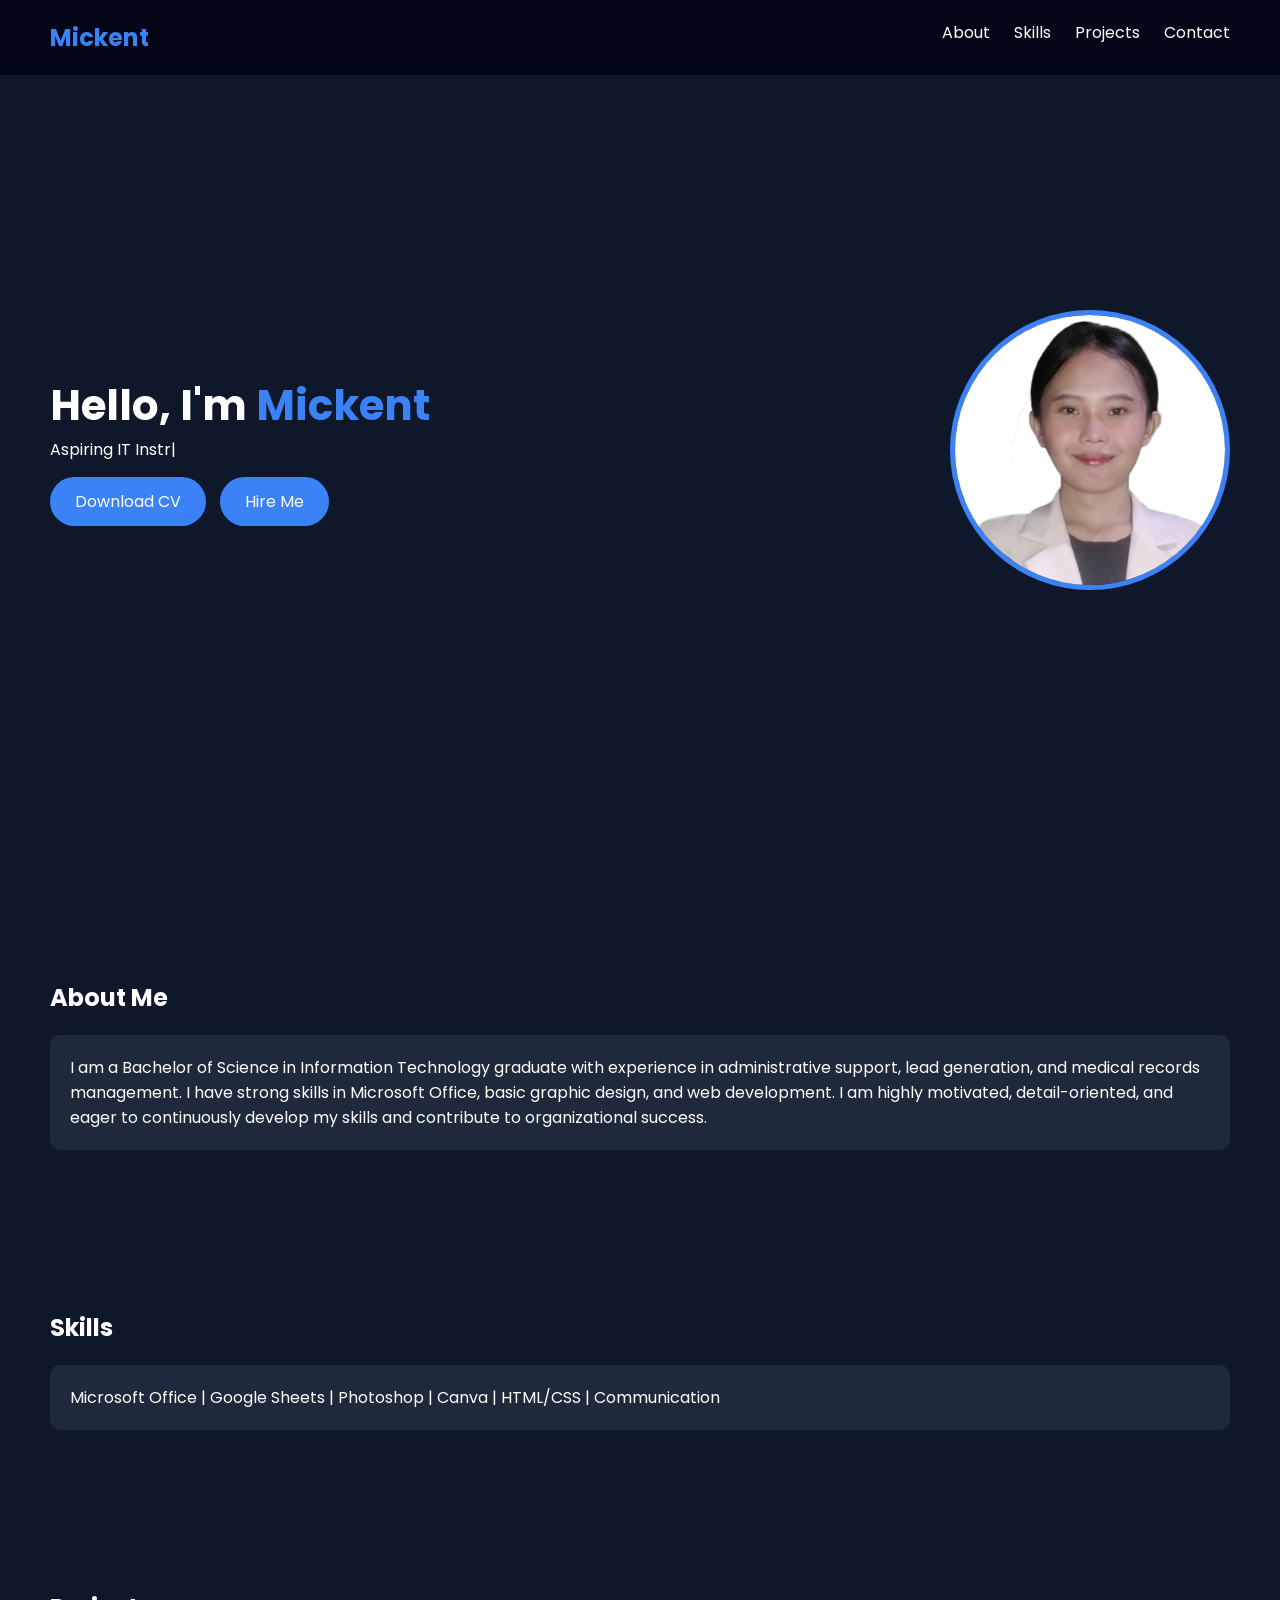
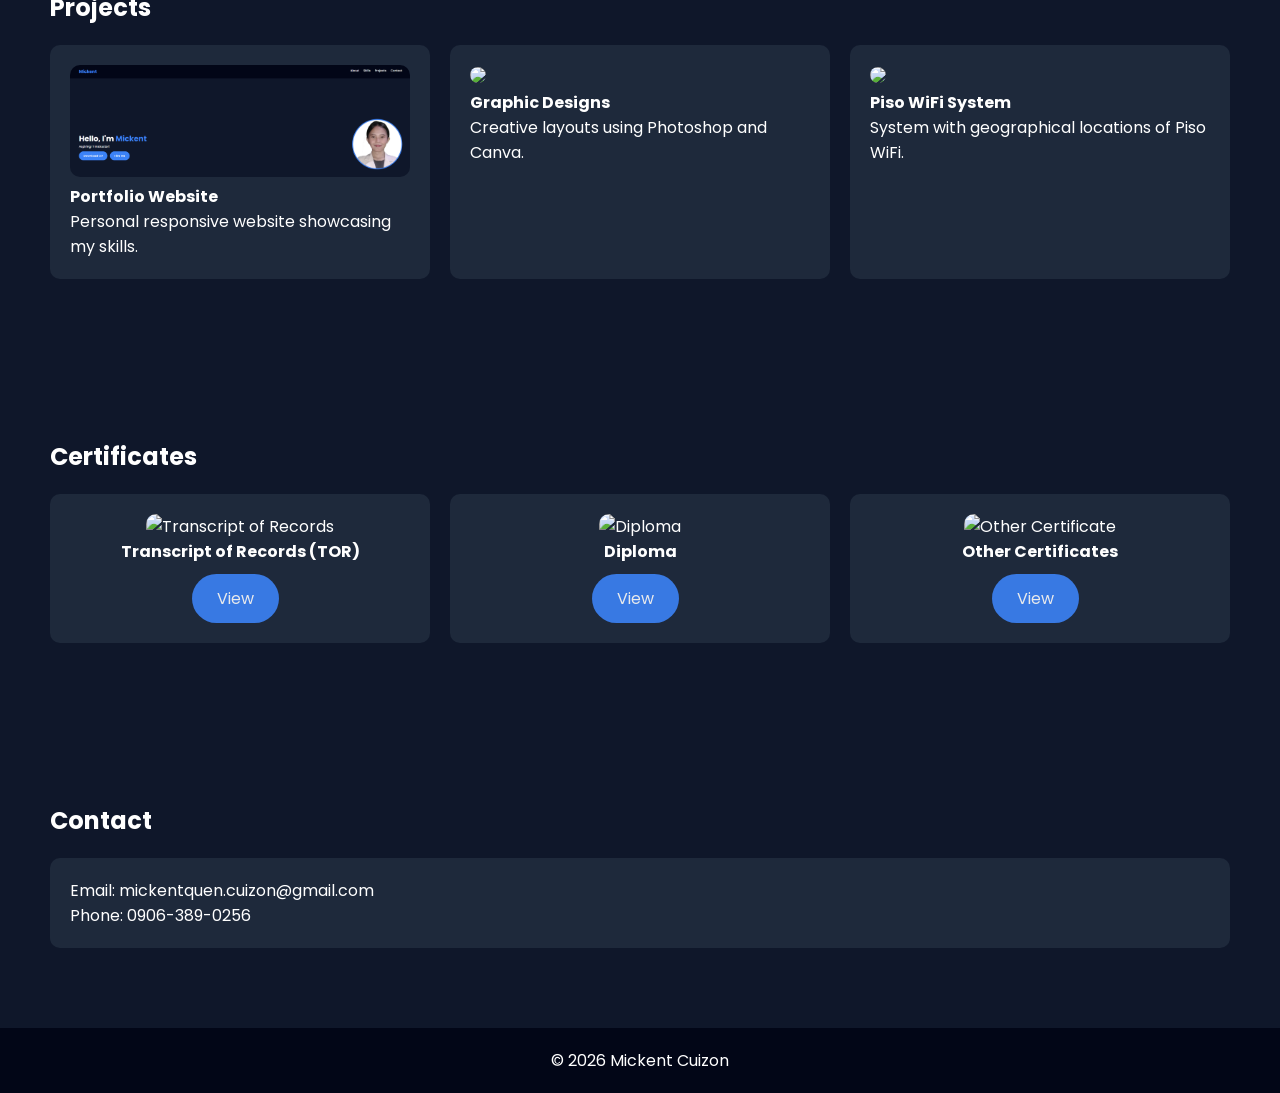
==== index.html @ 08031036 "Add files via upload" ====
<!DOCTYPE html>
<html lang="en">
<head>
<meta charset="UTF-8">
<meta name="viewport" content="width=device-width, initial-scale=1.0">

<title>Mickent Portfolio</title>

<link href="https://fonts.googleapis.com/css2?family=Poppins:wght@300;500;700&display=swap" rel="stylesheet">

<style>
* { margin:0; padding:0; box-sizing:border-box; }

body {
    font-family:'Poppins',sans-serif;
    background:#0F172A;
    color:white;
}

/* NAV */
nav {
    display:flex;
    justify-content:space-between;
    padding:20px 50px;
    position:fixed;
    width:100%;
    background:#020617;
    z-index:1000;
}

nav h2 { color:#3B82F6; }

nav a {
    color:white;
    margin-left:20px;
    text-decoration:none;
}

/* HERO */
.hero {
    height:100vh;
    display:flex;
    align-items:center;
    justify-content:space-between;
    padding:100px 50px;
}

.hero-text { max-width:50%; }

.hero-text h1 { font-size:42px; }

.hero-text span { color:#3B82F6; }

/* typing cursor */
#typing::after {
    content:"|";
    animation:blink 1s infinite;
}

@keyframes blink {
    50% { opacity:0; }
}

.hero img {
    width:280px;
    border-radius:50%;
    border:5px solid #3B82F6;
    animation:float 3s ease-in-out infinite;
}

@keyframes float {
    0%{transform:translateY(0);}
    50%{transform:translateY(-15px);}
    100%{transform:translateY(0);}
}

/* BUTTON */
.btn {
    display:inline-block;
    margin-top:15px;
    margin-right:10px;
    padding:12px 25px;
    background:#3B82F6;
    border-radius:25px;
    text-decoration:none;
    color:white;
}

/* SECTION */
section { padding:80px 50px; }

.card {
    background:#1E293B;
    padding:20px;
    margin-top:20px;
    border-radius:10px;
    transition:0.3s;
}

.card:hover { transform:translateY(-10px); }

/* PROJECT GRID */
.projects {
    display:grid;
    grid-template-columns:repeat(auto-fit,minmax(250px,1fr));
    gap:20px;
}

.projects img {
    width:100%;
    border-radius:10px;
}

/* FOOTER */
footer {
    text-align:center;
    padding:20px;
    background:#020617;
}

/* CERTIFICATE HOVER EFFECT */
.certificate-card {
    position: relative;
    overflow: hidden;
    text-align: center;
}

.certificate-card img {
    transition: transform 0.3s;
}

.certificate-card:hover img {
    transform: scale(1.05);
}

.certificate-card .btn {
    margin-top: 10px;
    opacity: 0.9;
    transition: opacity 0.3s;
}

.certificate-card:hover .btn {
    opacity: 1;
}

</style>
</head>

<body>

<nav>
    <h2>Mickent</h2>
    <div>
        <a href="#about">About</a>
        <a href="#skills">Skills</a>
        <a href="#projects">Projects</a>
        <a href="#contact">Contact</a>
    </div>
</nav>

<!-- HERO -->
<div class="hero">
    <div class="hero-text">
        <h1>Hello, I'm <span>Mickent</span></h1>
        <p id="typing"></p>

       <a href="cv.pdf" class="btn" download>Download CV</a>     
        <a href="#contact" class="btn">Hire Me</a>
    </div>

    <img src="profile.jpg" alt="Profile">
</div>

<!-- ABOUT -->
<section id="about">
    <h2>About Me</h2>
    <div class="card">
        <p>
        I am a Bachelor of Science in Information Technology graduate with experience in administrative support, lead generation, and medical records management. 
	I have strong skills in Microsoft Office, basic graphic design, and web development. 
	I am highly motivated, detail-oriented, and eager to continuously develop my skills and contribute to organizational success.
        </p>
    </div>
</section>

<!-- SKILLS -->
<section id="skills">
    <h2>Skills</h2>
    <div class="card">
        <p>Microsoft Office | Google Sheets | Photoshop | Canva | HTML/CSS | Communication</p>
    </div>
</section>

<!-- PROJECTS -->
<section id="projects">
    <h2>Projects</h2>

    <div class="projects">

        <div class="card">
            <img src="project1.jpg">
            <p><strong>Portfolio Website</strong><br>Personal responsive website showcasing my skills.</p>
        </div>

        <div class="card">
            <img src="project2.jpg">
            <p><strong>Graphic Designs</strong><br>Creative layouts using Photoshop and Canva.</p>
        </div>

        <div class="card">
            <img src="project3.jpg">
            <p><strong>Piso WiFi System</strong><br>System with geographical locations of Piso WiFi.</p>
        </div>

    </div>
</section>

<!-- CERTIFICATES -->
<section id="certificates">
    <h2>Certificates</h2>

    <div class="projects"> <!-- reuse grid style -->
        <div class="card certificate-card">
            <img src="tor.jpg" alt="Transcript of Records">
            <p><strong>Transcript of Records (TOR)</strong></p>
            <a href="tor.pdf" class="btn" target="_blank">View</a>
        </div>

        <div class="card certificate-card">
            <img src="diploma.jpg" alt="Diploma">
            <p><strong>Diploma</strong></p>
            <a href="diploma.pdf" class="btn" target="_blank">View</a>
        </div>

        <div class="card certificate-card">
            <img src="certificate1.jpg" alt="Other Certificate">
            <p><strong>Other Certificates</strong></p>
            <a href="certificate1.pdf" class="btn" target="_blank">View</a>
        </div>
    </div>
</section>

<!-- CONTACT -->
<section id="contact">
    <h2>Contact</h2>
    <div class="card">
        <p>Email: mickentquen.cuizon@gmail.com</p>
        <p>Phone: 0906-389-0256</p>
    </div>
</section>

<footer>
    <p>© 2026 Mickent Cuizon</p>
</footer>

<!-- TYPING SCRIPT -->
<script>
const text = ["Aspiring IT Instructor", "Web Developer", "Tech Enthusiast"];
let count = 0;
let index = 0;
let currentText = "";
let letter = "";

function type() {
    if (count === text.length) { count = 0; }
    currentText = text[count];
    letter = currentText.slice(0, ++index);

    document.getElementById("typing").textContent = letter;

    if (letter.length === currentText.length) {
        count++;
        index = 0;
        setTimeout(type, 1500);
    } else {
        setTimeout(type, 100);
    }
}

type();
</script>

</body>
</html>
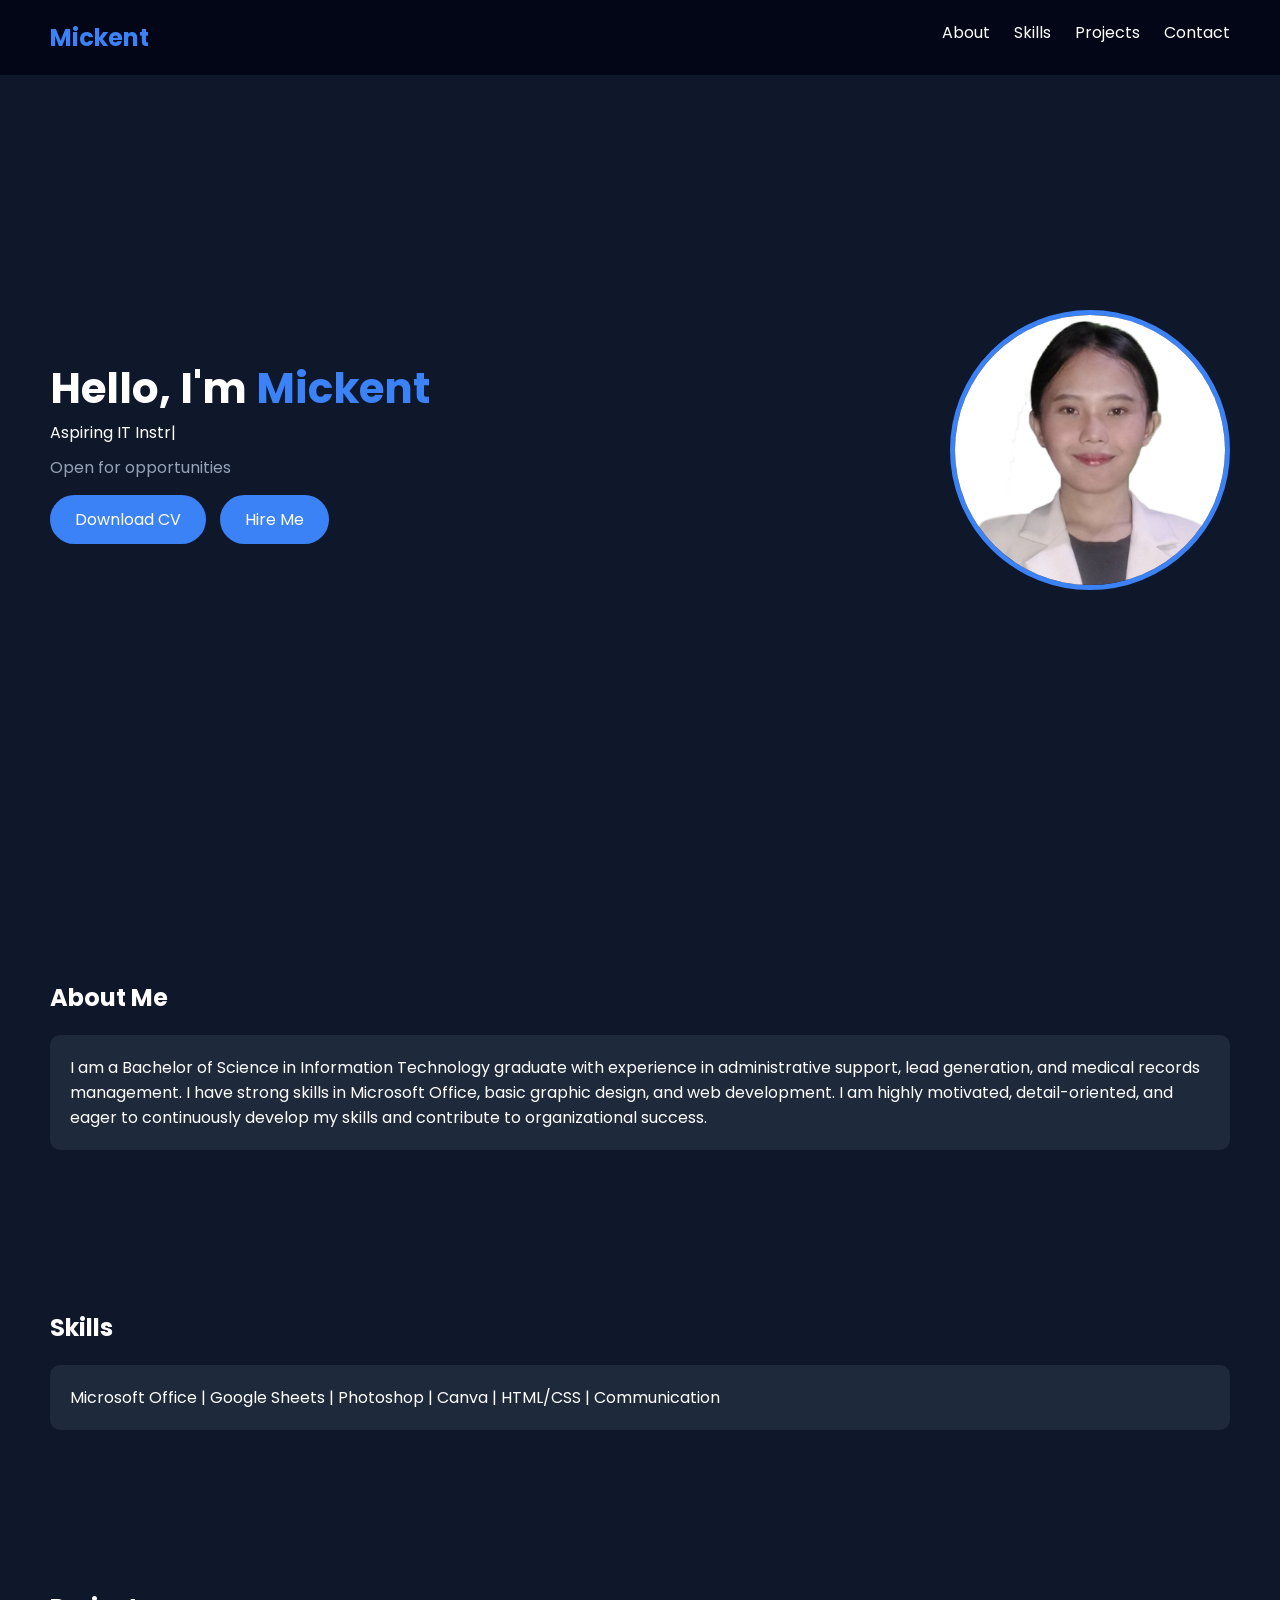
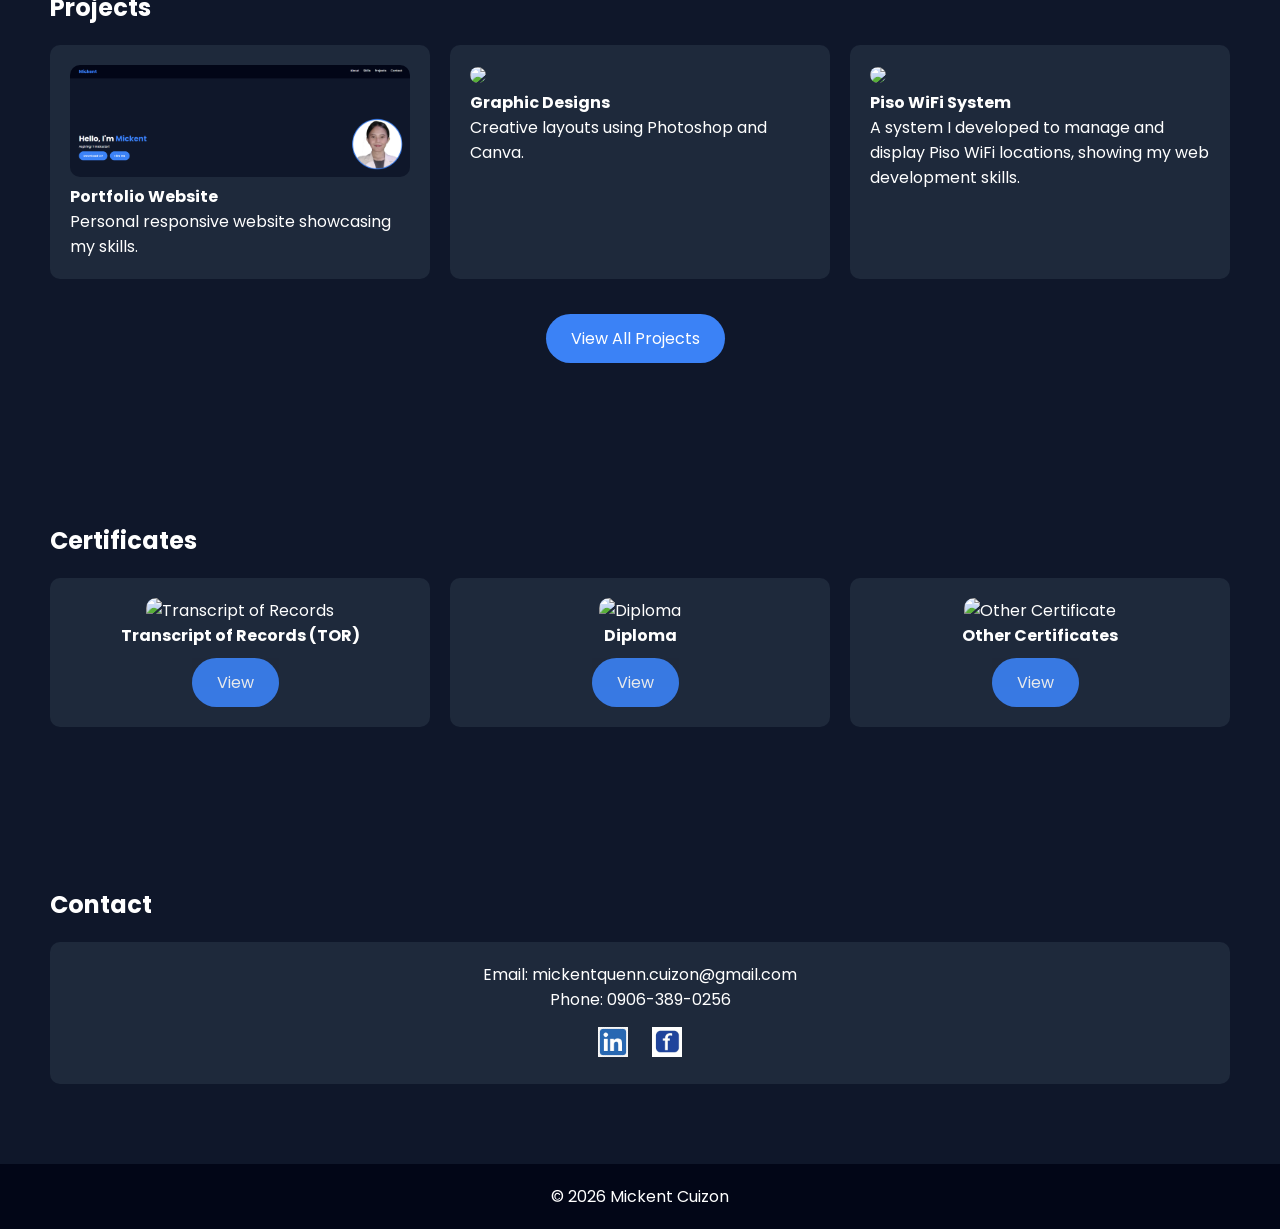
==== commit 52f3192e: "Add files via upload Creating projects that blend coding, design, and real-world solutions." ====
--- a/index.html
+++ b/index.html
@@ -143,6 +143,29 @@
     opacity: 1;
 }
 
+/* Contact Social Icons */
+.contact-card {
+    text-align: center;
+}
+
+.social-icons {
+    margin-top:15px;
+}
+
+.social-icons a {
+    margin: 0 10px;
+    display: inline-block;
+}
+
+.social-icons img {
+    width: 30px;
+    transition: 0.3s;
+}
+
+.social-icons img:hover {
+    transform: scale(1.15);
+}
+
 </style>
 </head>
 
@@ -163,8 +186,9 @@
     <div class="hero-text">
         <h1>Hello, I'm <span>Mickent</span></h1>
         <p id="typing"></p>
-
-       <a href="cv.pdf" class="btn" download>Download CV</a>     
+	 <p style="margin-top:10px; color:#94A3B8;">Open for opportunities</p>
+
+       <a href="cv.pdf" class="btn" download target="_blank">Download CV</a>     
         <a href="#contact" class="btn">Hire Me</a>
     </div>
 
@@ -209,9 +233,14 @@
 
         <div class="card">
             <img src="project3.jpg">
-            <p><strong>Piso WiFi System</strong><br>System with geographical locations of Piso WiFi.</p>
-        </div>
-
+            <p><strong>Piso WiFi System</strong><br>A system I developed to manage and display Piso WiFi locations, showing my web development skills.</p>
+        </div>
+
+    </div>
+
+<!-- View All Projects Button -->
+    <div style="text-align:center; margin-top:20px;">
+        <a href="projects.html" class="btn">View All Projects</a>
     </div>
 </section>
 
@@ -223,19 +252,19 @@
         <div class="card certificate-card">
             <img src="tor.jpg" alt="Transcript of Records">
             <p><strong>Transcript of Records (TOR)</strong></p>
-            <a href="tor.pdf" class="btn" target="_blank">View</a>
+            <a href="TOR.pdf" class="btn" target="_blank">View</a>
         </div>
 
         <div class="card certificate-card">
             <img src="diploma.jpg" alt="Diploma">
             <p><strong>Diploma</strong></p>
-            <a href="diploma.pdf" class="btn" target="_blank">View</a>
+            <a href="DIPLOMA.pdf" class="btn" target="_blank">View</a>
         </div>
 
         <div class="card certificate-card">
             <img src="certificate1.jpg" alt="Other Certificate">
             <p><strong>Other Certificates</strong></p>
-            <a href="certificate1.pdf" class="btn" target="_blank">View</a>
+            <a href="CERTIFICATES.pdf" class="btn" target="_blank">View</a>
         </div>
     </div>
 </section>
@@ -243,9 +272,19 @@
 <!-- CONTACT -->
 <section id="contact">
     <h2>Contact</h2>
-    <div class="card">
-        <p>Email: mickentquen.cuizon@gmail.com</p>
+    <div class="card contact-card">
+        <p>Email: mickentquenn.cuizon@gmail.com</p>
         <p>Phone: 0906-389-0256</p>
+
+        <!-- Social Media -->
+        <div class="social-icons">
+            <a href="https://www.linkedin.com/in/mickent-quenn-cuizon-95b033277/" target="_blank">
+                <img src="linkedin-icon.png" alt="LinkedIn">
+            </a>
+            <a href="https://www.facebook.com/quest.scarlet.snow/" target="_blank">
+                <img src="facebook-icon.png" alt="Facebook">
+            </a>
+        </div>
     </div>
 </section>
 
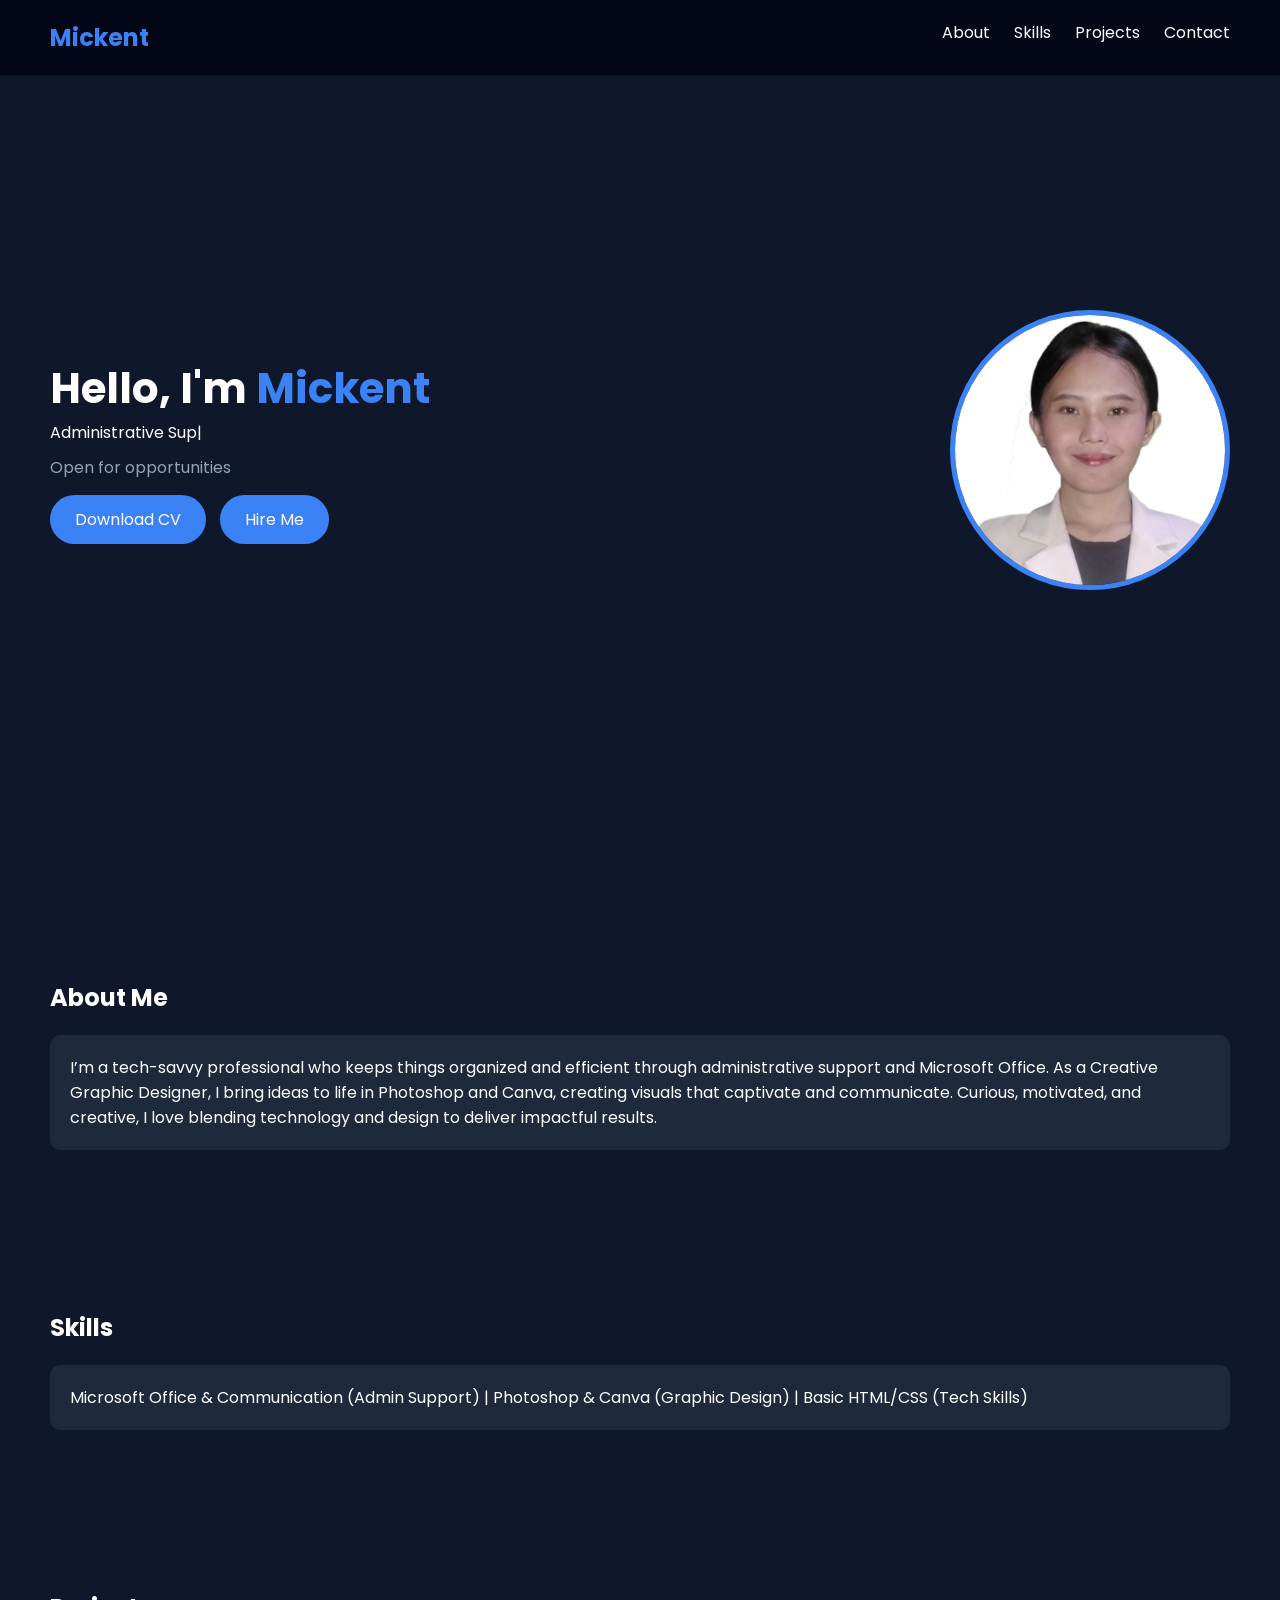
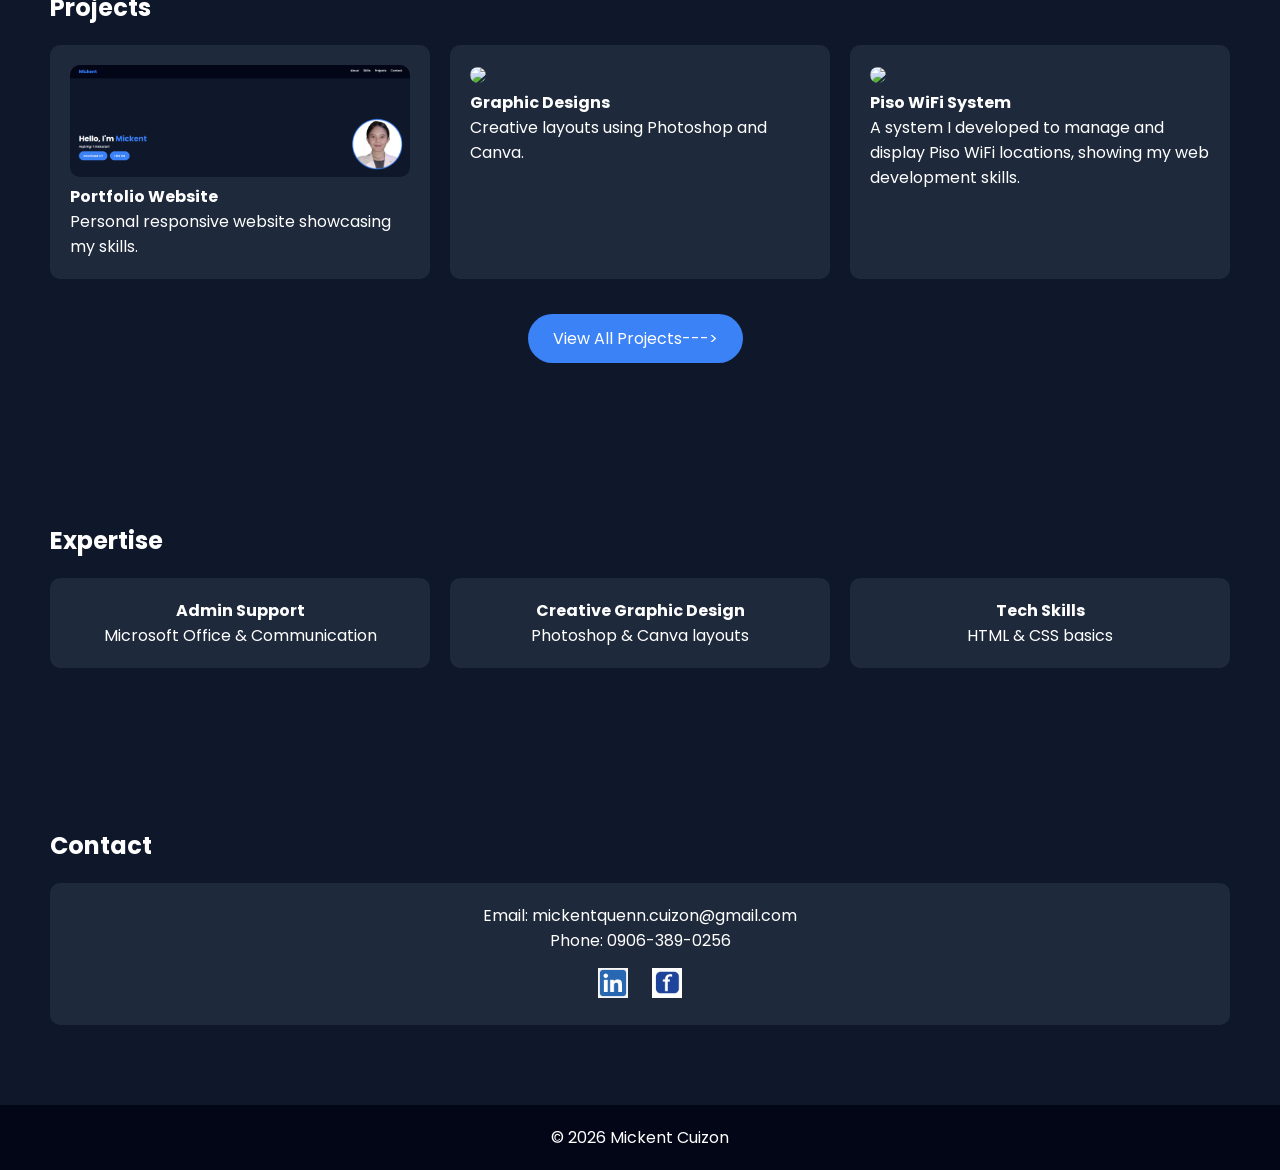
==== commit eda1d748: "Add files via upload My own kind of portfolio" ====
--- a/index.html
+++ b/index.html
@@ -200,9 +200,7 @@
     <h2>About Me</h2>
     <div class="card">
         <p>
-        I am a Bachelor of Science in Information Technology graduate with experience in administrative support, lead generation, and medical records management. 
-	I have strong skills in Microsoft Office, basic graphic design, and web development. 
-	I am highly motivated, detail-oriented, and eager to continuously develop my skills and contribute to organizational success.
+        I’m a tech-savvy professional who keeps things organized and efficient through administrative support and Microsoft Office. As a Creative Graphic Designer, I bring ideas to life in Photoshop and Canva, creating visuals that captivate and communicate. Curious, motivated, and creative, I love blending technology and design to deliver impactful results.
         </p>
     </div>
 </section>
@@ -211,7 +209,7 @@
 <section id="skills">
     <h2>Skills</h2>
     <div class="card">
-        <p>Microsoft Office | Google Sheets | Photoshop | Canva | HTML/CSS | Communication</p>
+        <p>Microsoft Office & Communication (Admin Support) | Photoshop & Canva (Graphic Design) | Basic HTML/CSS (Tech Skills)</p>
     </div>
 </section>
 
@@ -240,33 +238,23 @@
 
 <!-- View All Projects Button -->
     <div style="text-align:center; margin-top:20px;">
-        <a href="projects.html" class="btn">View All Projects</a>
-    </div>
-</section>
-
-<!-- CERTIFICATES -->
-<section id="certificates">
-    <h2>Certificates</h2>
-
-    <div class="projects"> <!-- reuse grid style -->
-        <div class="card certificate-card">
-            <img src="tor.jpg" alt="Transcript of Records">
-            <p><strong>Transcript of Records (TOR)</strong></p>
-            <a href="TOR.pdf" class="btn" target="_blank">View</a>
-        </div>
-
-        <div class="card certificate-card">
-            <img src="diploma.jpg" alt="Diploma">
-            <p><strong>Diploma</strong></p>
-            <a href="DIPLOMA.pdf" class="btn" target="_blank">View</a>
-        </div>
-
-        <div class="card certificate-card">
-            <img src="certificate1.jpg" alt="Other Certificate">
-            <p><strong>Other Certificates</strong></p>
-            <a href="CERTIFICATES.pdf" class="btn" target="_blank">View</a>
-        </div>
-    </div>
+        <a href="projects.html" class="btn">View All Projects---></a>
+    </div>
+</section>
+
+<section id="expertise">
+  <h2>Expertise</h2>
+  <div class="projects">
+    <div class="card certificate-card">
+      <p><strong>Admin Support</strong><br>Microsoft Office & Communication</p>
+    </div>
+    <div class="card certificate-card">
+      <p><strong>Creative Graphic Design</strong><br>Photoshop & Canva layouts</p>
+    </div>
+    <div class="card certificate-card">
+      <p><strong>Tech Skills</strong><br>HTML & CSS basics</p>
+    </div>
+  </div>
 </section>
 
 <!-- CONTACT -->
@@ -294,7 +282,7 @@
 
 <!-- TYPING SCRIPT -->
 <script>
-const text = ["Aspiring IT Instructor", "Web Developer", "Tech Enthusiast"];
+const text = ["Administrative Support", "Creative Graphic Designer", "Tech Enthusiast"];
 let count = 0;
 let index = 0;
 let currentText = "";
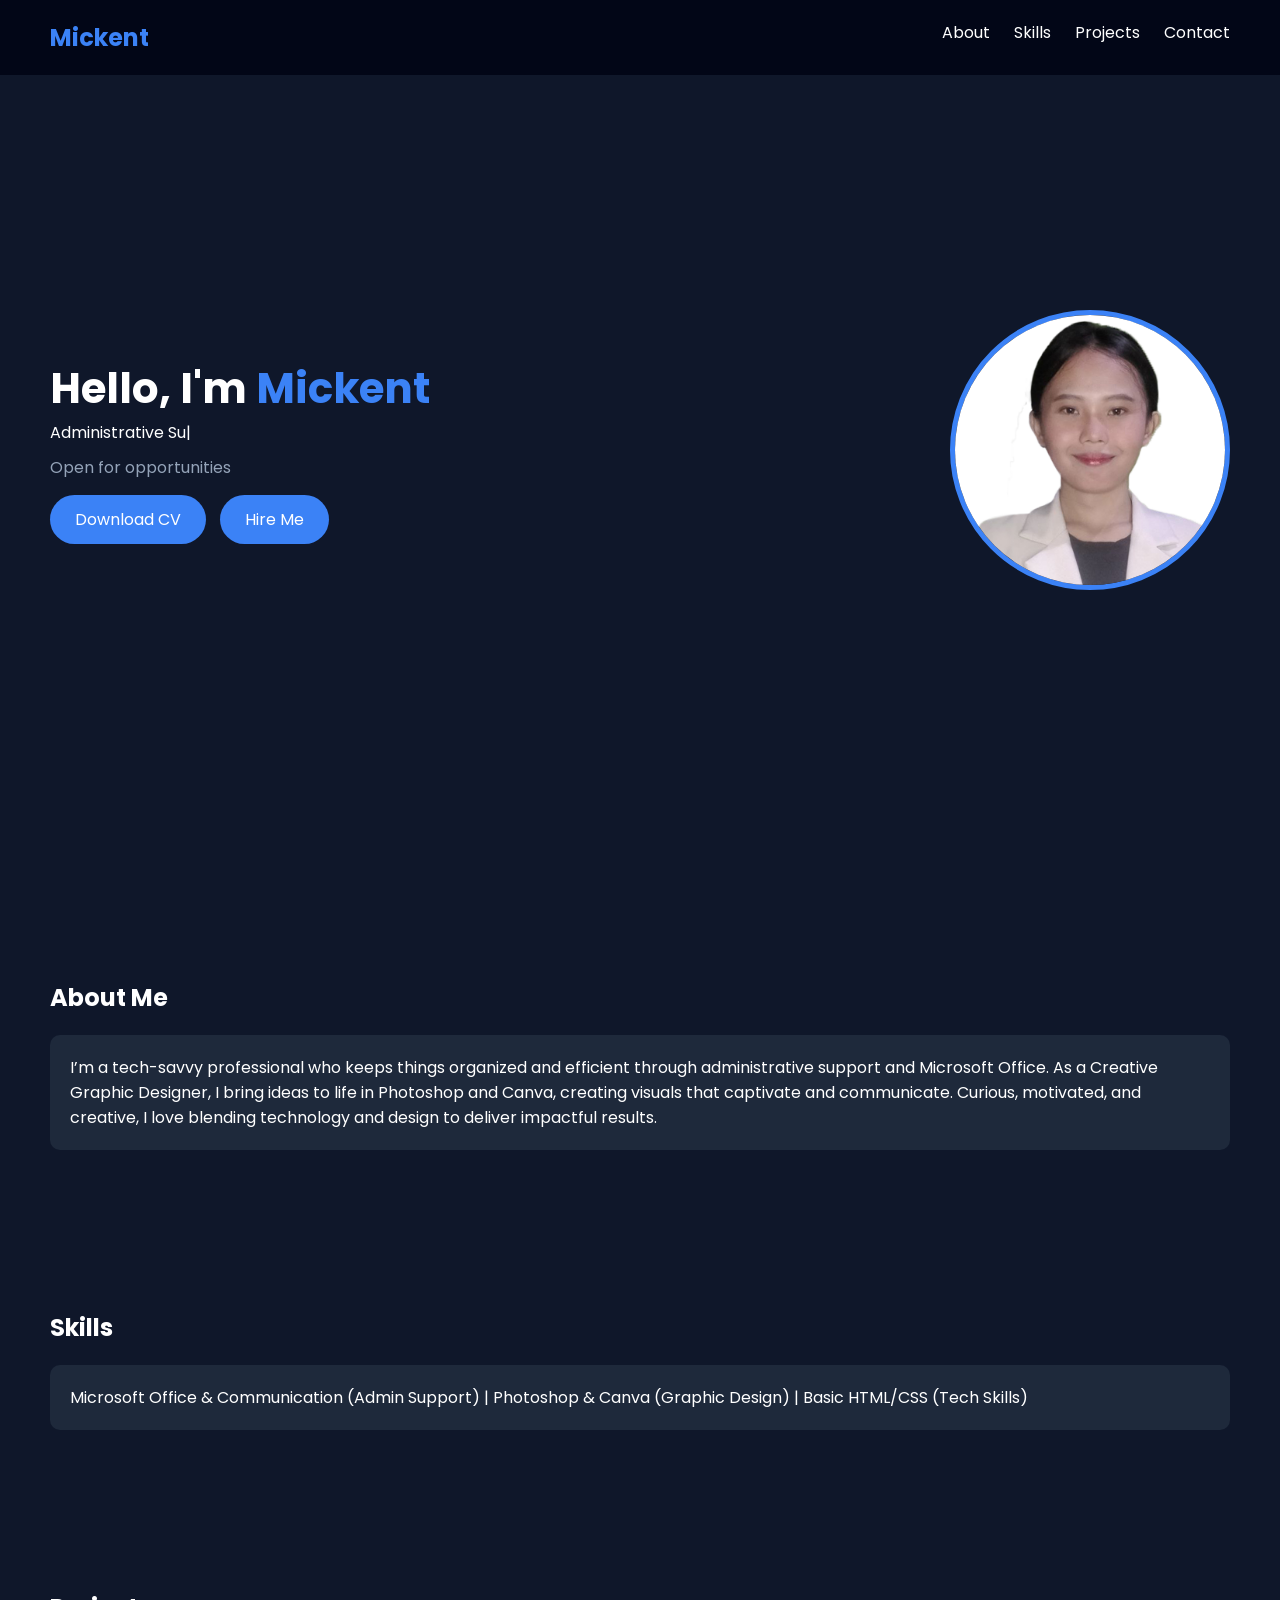
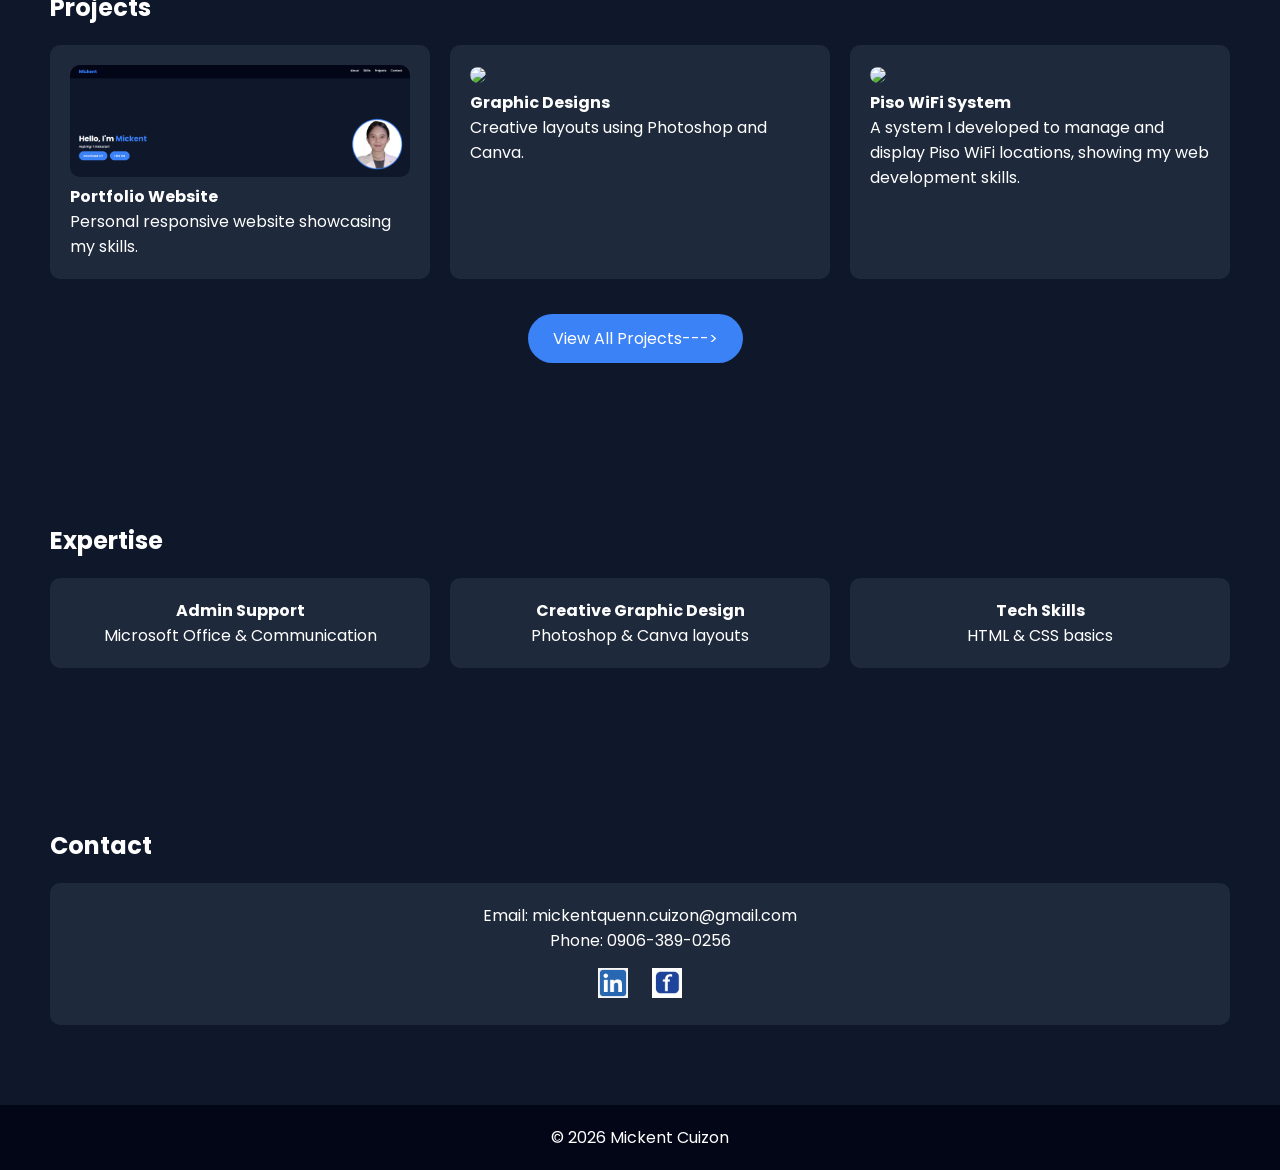
==== commit 83128c64: "Update index.html" ====
--- a/index.html
+++ b/index.html
@@ -2,9 +2,28 @@
 <html lang="en">
 <head>
 <meta charset="UTF-8">
-<meta name="viewport" content="width=device-width, initial-scale=1.0">
-
-<title>Mickent Portfolio</title>
+  <meta name="viewport" content="width=device-width, initial-scale=1.0">
+  <title>Mickent Quenn Cuizon Portfolio</title>
+  
+  <!-- SEO Meta Tags -->
+  <meta name="description" content="Portfolio of Mickent Quenn Cuizon, showcasing skills in admin work, virtual assistance, lead generation, and graphic design.">
+  <meta name="keywords" content="Mickent Quenn Cuizon, portfolio, virtual assistant, admin, lead generation, graphic design, IT graduate">
+  
+  <!-- Open Graph / Facebook -->
+  <meta property="og:title" content="Mickent Quenn Cuizon Portfolio" />
+  <meta property="og:description" content="Explore the portfolio of Mickent Quenn Cuizon, highlighting skills in admin work, virtual assistance, lead generation, and graphic design." />
+  <meta property="og:image" content="https://mickent-quenn.github.io/mickent-portfolio/assets/preview-image.jpg" />
+  <meta property="og:url" content="https://mickent-quenn.github.io/mickent-portfolio/" />
+  <meta property="og:type" content="website" />
+
+  <!-- Twitter Card -->
+  <meta name="twitter:card" content="summary_large_image" />
+  <meta name="twitter:title" content="Mickent Quenn Cuizon Portfolio" />
+  <meta name="twitter:description" content="Explore the portfolio of Mickent Quenn Cuizon, highlighting skills in admin work, virtual assistance, lead generation, and graphic design." />
+  <meta name="twitter:image" content="https://mickent-quenn.github.io/mickent-portfolio/assets/preview-image.jpg" />
+
+  <!-- Favicon (optional) -->
+  <link rel="icon" href="https://mickent-quenn.github.io/mickent-portfolio/assets/favicon.ico" type="image/x-icon">
 
 <link href="https://fonts.googleapis.com/css2?family=Poppins:wght@300;500;700&display=swap" rel="stylesheet">
 
@@ -308,4 +327,4 @@
 </script>
 
 </body>
-</html>+</html>
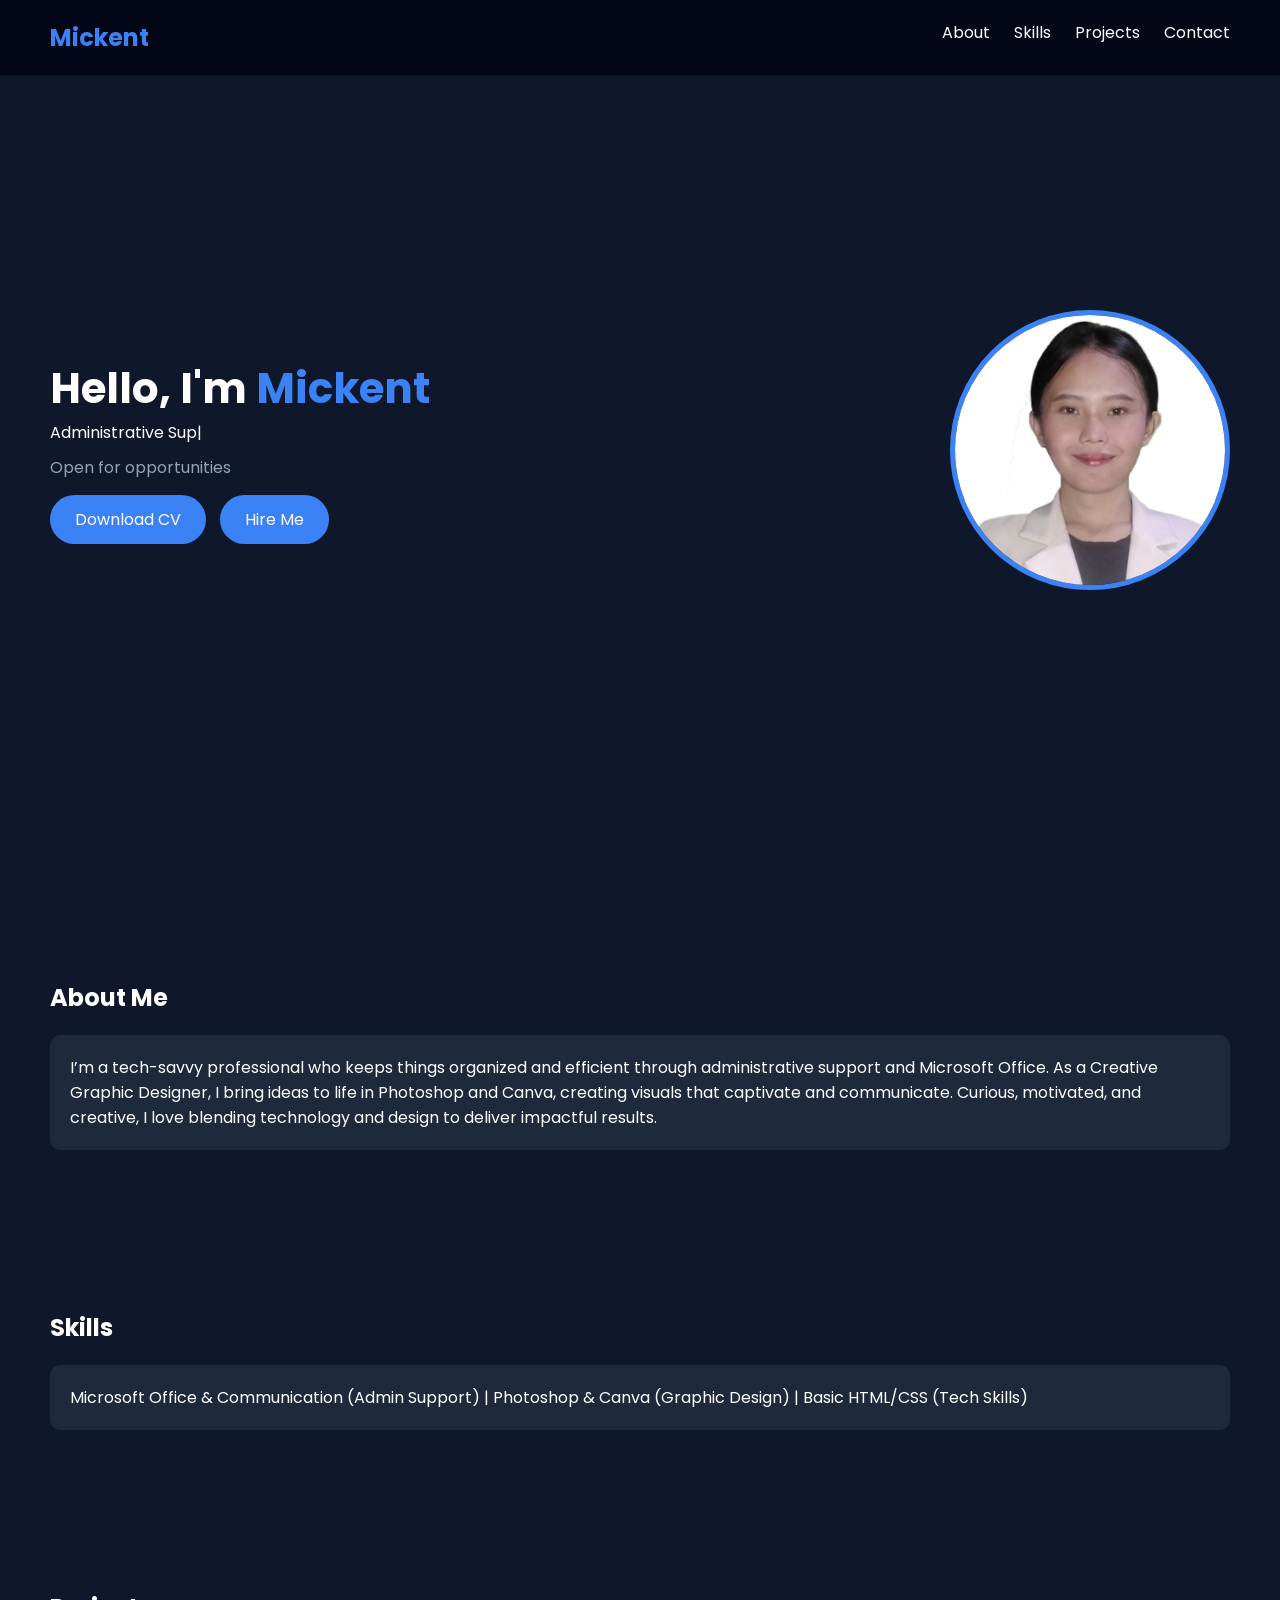
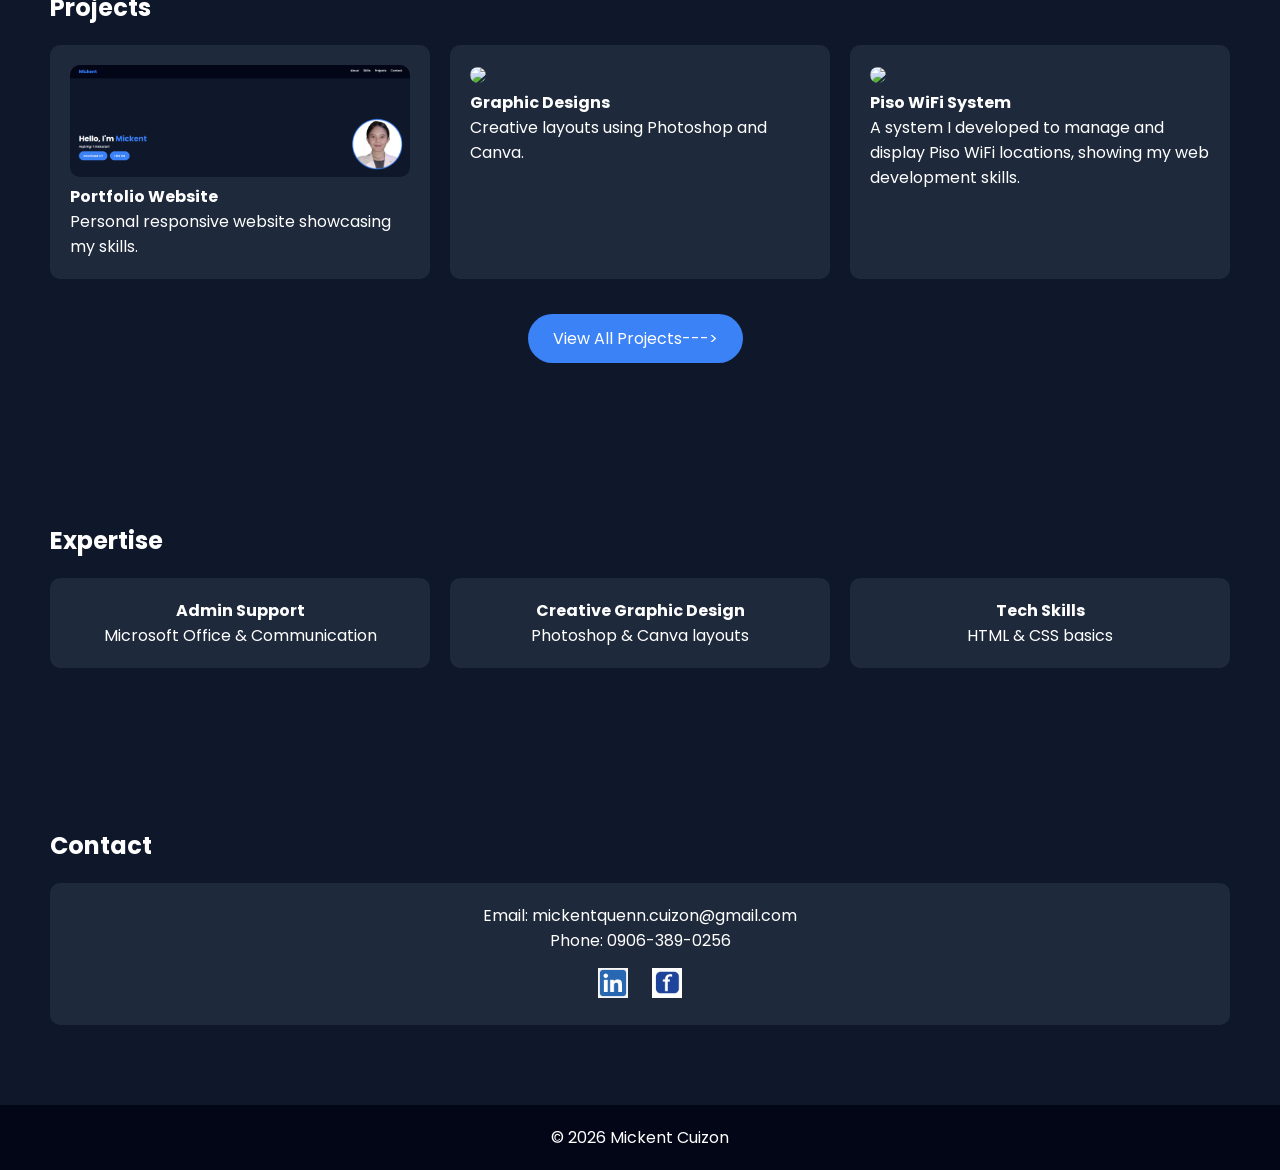
==== commit 799e616b: "Update index.html" ====
--- a/index.html
+++ b/index.html
@@ -4,6 +4,8 @@
 <meta charset="UTF-8">
   <meta name="viewport" content="width=device-width, initial-scale=1.0">
   <title>Mickent Quenn Cuizon Portfolio</title>
+
+	<meta property="og:image" content="https://raw.githubusercontent.com/Mickent-Quenn/mickent-portfolio/main/assets/preview-image.jpg">
   
   <!-- SEO Meta Tags -->
   <meta name="description" content="Portfolio of Mickent Quenn Cuizon, showcasing skills in admin work, virtual assistance, lead generation, and graphic design.">
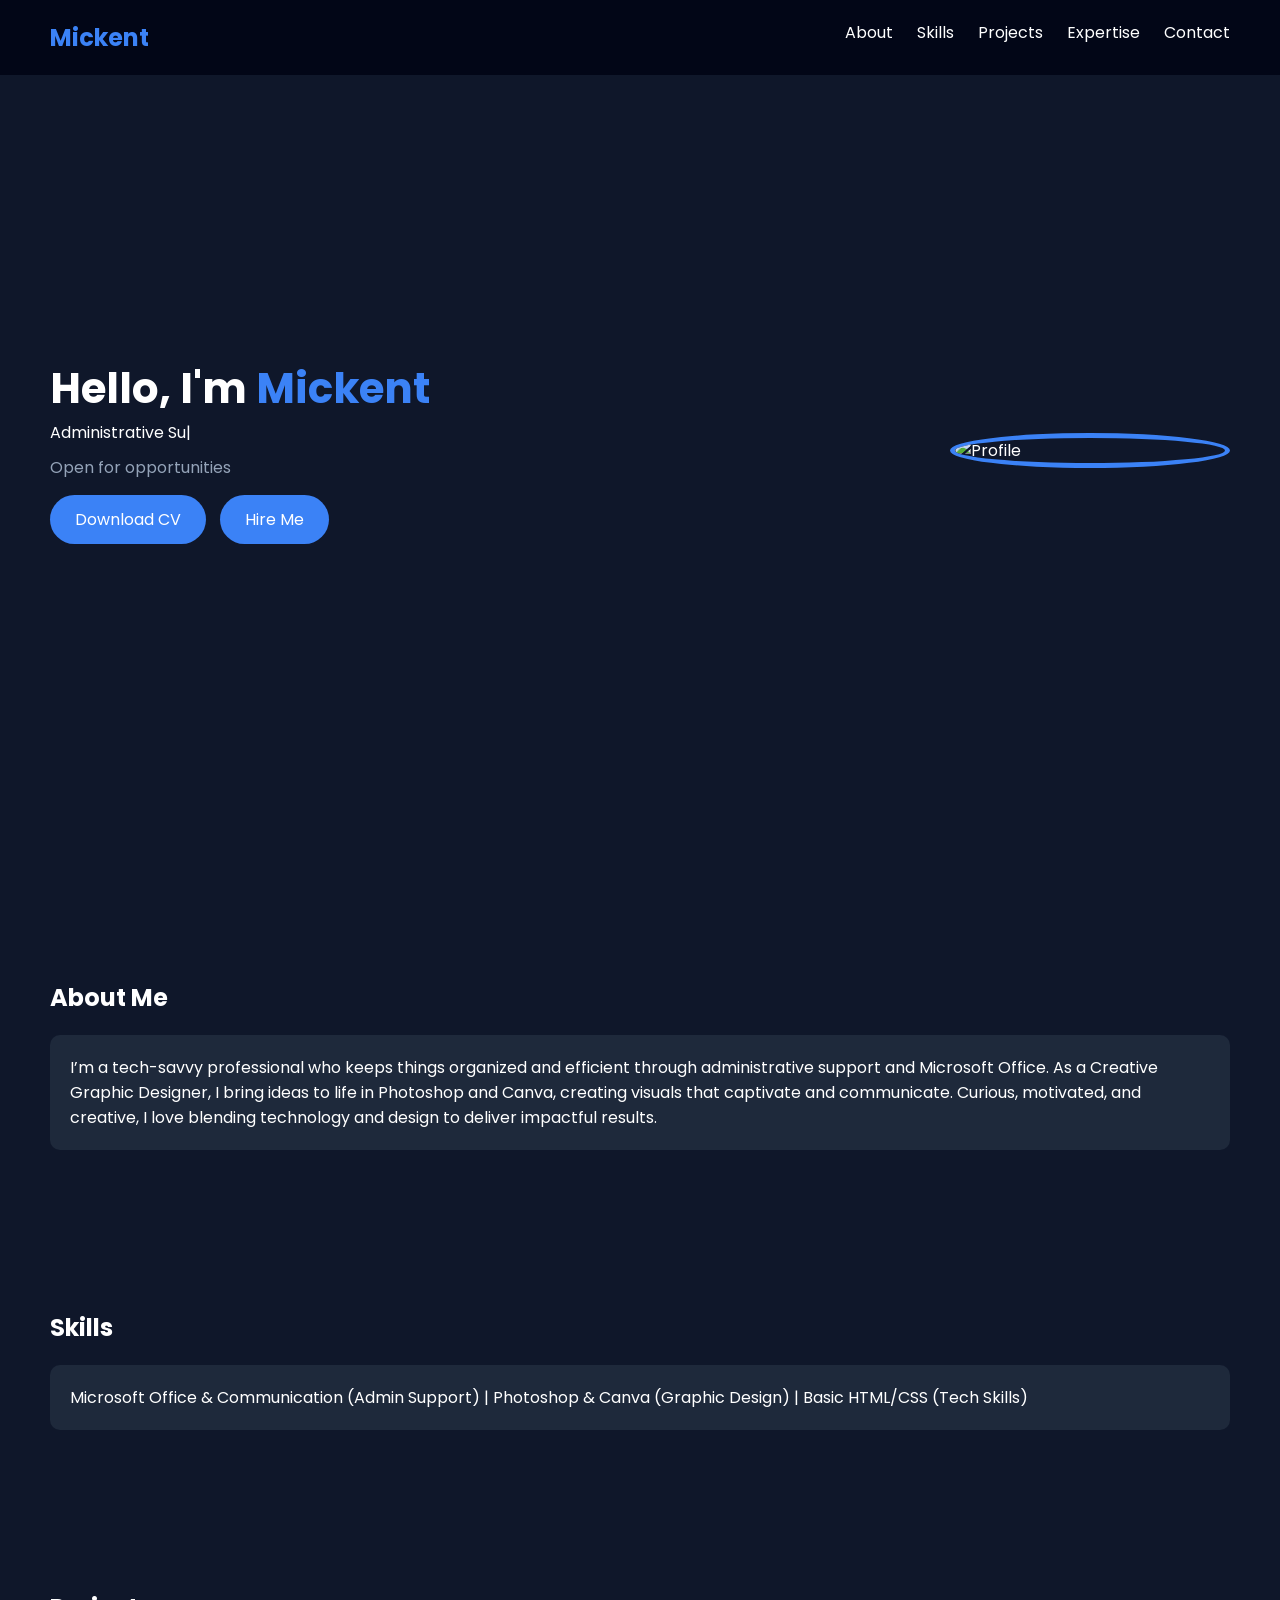
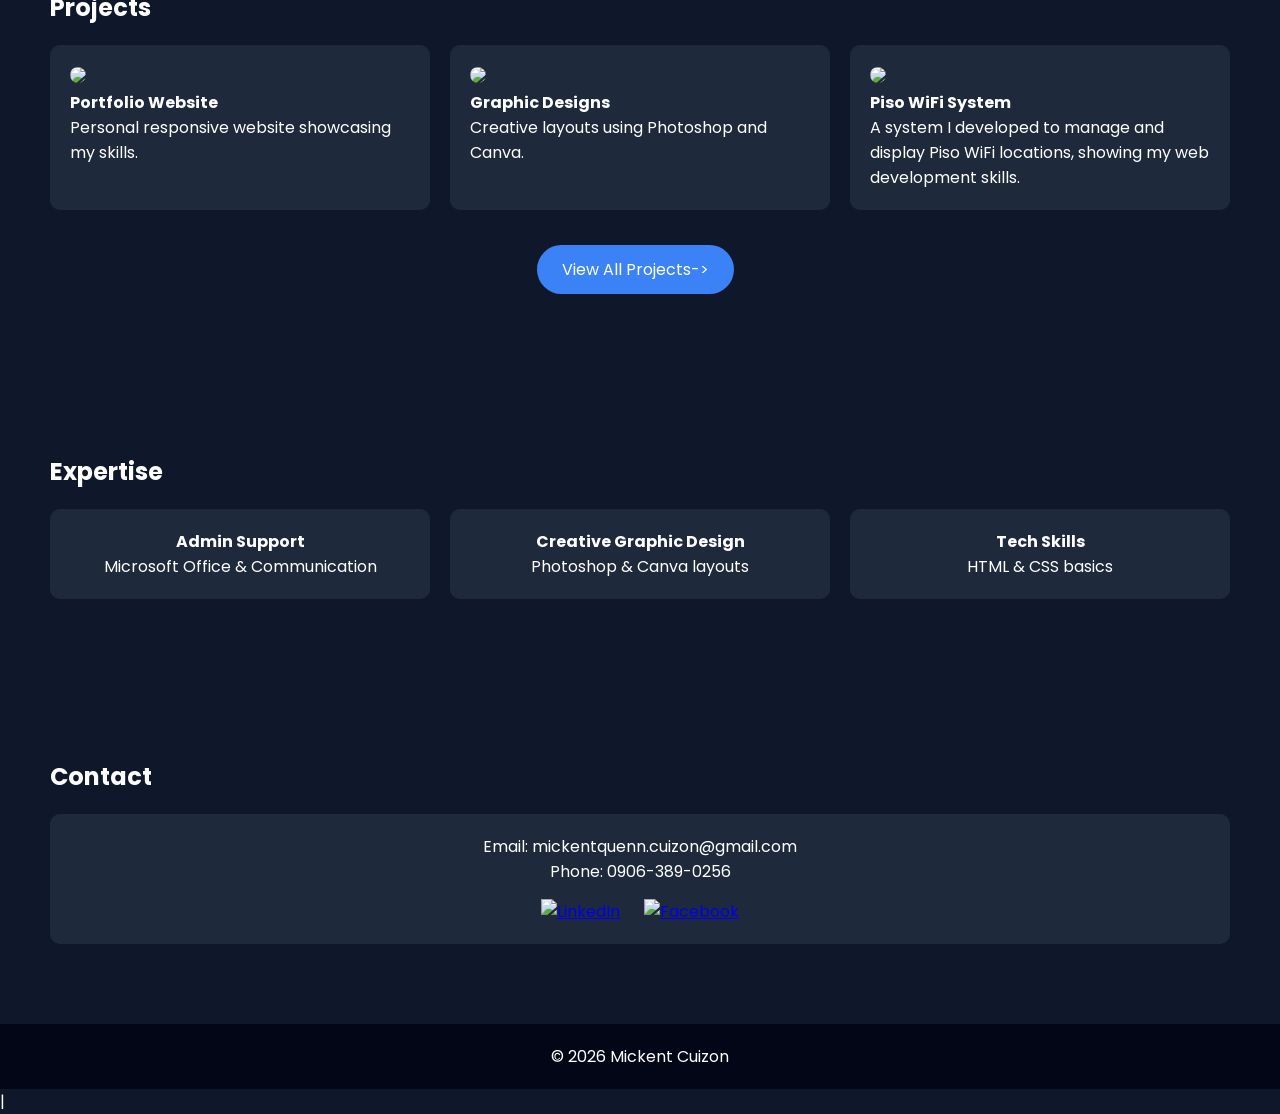
==== commit 73ae1284: "Add files via upload" ====
--- a/index.html
+++ b/index.html
@@ -1,203 +1,23 @@
 <!DOCTYPE html>
 <html lang="en">
 <head>
-<meta charset="UTF-8">
-  <meta name="viewport" content="width=device-width, initial-scale=1.0">
-  <title>Mickent Quenn Cuizon Portfolio</title>
+    <meta charset="UTF-8">
+    <meta name="viewport" content="width=device-width, initial-scale=1.0">
+    <title>My Portfolio</title>
 
-	<meta property="og:image" content="https://raw.githubusercontent.com/Mickent-Quenn/mickent-portfolio/main/assets/preview-image.jpg">
-  
-  <!-- SEO Meta Tags -->
-  <meta name="description" content="Portfolio of Mickent Quenn Cuizon, showcasing skills in admin work, virtual assistance, lead generation, and graphic design.">
-  <meta name="keywords" content="Mickent Quenn Cuizon, portfolio, virtual assistant, admin, lead generation, graphic design, IT graduate">
-  
-  <!-- Open Graph / Facebook -->
-  <meta property="og:title" content="Mickent Quenn Cuizon Portfolio" />
-  <meta property="og:description" content="Explore the portfolio of Mickent Quenn Cuizon, highlighting skills in admin work, virtual assistance, lead generation, and graphic design." />
-  <meta property="og:image" content="https://mickent-quenn.github.io/mickent-portfolio/assets/preview-image.jpg" />
-  <meta property="og:url" content="https://mickent-quenn.github.io/mickent-portfolio/" />
-  <meta property="og:type" content="website" />
-
-  <!-- Twitter Card -->
-  <meta name="twitter:card" content="summary_large_image" />
-  <meta name="twitter:title" content="Mickent Quenn Cuizon Portfolio" />
-  <meta name="twitter:description" content="Explore the portfolio of Mickent Quenn Cuizon, highlighting skills in admin work, virtual assistance, lead generation, and graphic design." />
-  <meta name="twitter:image" content="https://mickent-quenn.github.io/mickent-portfolio/assets/preview-image.jpg" />
-
-  <!-- Favicon (optional) -->
-  <link rel="icon" href="https://mickent-quenn.github.io/mickent-portfolio/assets/favicon.ico" type="image/x-icon">
-
-<link href="https://fonts.googleapis.com/css2?family=Poppins:wght@300;500;700&display=swap" rel="stylesheet">
-
-<style>
-* { margin:0; padding:0; box-sizing:border-box; }
-
-body {
-    font-family:'Poppins',sans-serif;
-    background:#0F172A;
-    color:white;
-}
-
-/* NAV */
-nav {
-    display:flex;
-    justify-content:space-between;
-    padding:20px 50px;
-    position:fixed;
-    width:100%;
-    background:#020617;
-    z-index:1000;
-}
-
-nav h2 { color:#3B82F6; }
-
-nav a {
-    color:white;
-    margin-left:20px;
-    text-decoration:none;
-}
-
-/* HERO */
-.hero {
-    height:100vh;
-    display:flex;
-    align-items:center;
-    justify-content:space-between;
-    padding:100px 50px;
-}
-
-.hero-text { max-width:50%; }
-
-.hero-text h1 { font-size:42px; }
-
-.hero-text span { color:#3B82F6; }
-
-/* typing cursor */
-#typing::after {
-    content:"|";
-    animation:blink 1s infinite;
-}
-
-@keyframes blink {
-    50% { opacity:0; }
-}
-
-.hero img {
-    width:280px;
-    border-radius:50%;
-    border:5px solid #3B82F6;
-    animation:float 3s ease-in-out infinite;
-}
-
-@keyframes float {
-    0%{transform:translateY(0);}
-    50%{transform:translateY(-15px);}
-    100%{transform:translateY(0);}
-}
-
-/* BUTTON */
-.btn {
-    display:inline-block;
-    margin-top:15px;
-    margin-right:10px;
-    padding:12px 25px;
-    background:#3B82F6;
-    border-radius:25px;
-    text-decoration:none;
-    color:white;
-}
-
-/* SECTION */
-section { padding:80px 50px; }
-
-.card {
-    background:#1E293B;
-    padding:20px;
-    margin-top:20px;
-    border-radius:10px;
-    transition:0.3s;
-}
-
-.card:hover { transform:translateY(-10px); }
-
-/* PROJECT GRID */
-.projects {
-    display:grid;
-    grid-template-columns:repeat(auto-fit,minmax(250px,1fr));
-    gap:20px;
-}
-
-.projects img {
-    width:100%;
-    border-radius:10px;
-}
-
-/* FOOTER */
-footer {
-    text-align:center;
-    padding:20px;
-    background:#020617;
-}
-
-/* CERTIFICATE HOVER EFFECT */
-.certificate-card {
-    position: relative;
-    overflow: hidden;
-    text-align: center;
-}
-
-.certificate-card img {
-    transition: transform 0.3s;
-}
-
-.certificate-card:hover img {
-    transform: scale(1.05);
-}
-
-.certificate-card .btn {
-    margin-top: 10px;
-    opacity: 0.9;
-    transition: opacity 0.3s;
-}
-
-.certificate-card:hover .btn {
-    opacity: 1;
-}
-
-/* Contact Social Icons */
-.contact-card {
-    text-align: center;
-}
-
-.social-icons {
-    margin-top:15px;
-}
-
-.social-icons a {
-    margin: 0 10px;
-    display: inline-block;
-}
-
-.social-icons img {
-    width: 30px;
-    transition: 0.3s;
-}
-
-.social-icons img:hover {
-    transform: scale(1.15);
-}
-
-</style>
+    <link href="https://fonts.googleapis.com/css2?family=Poppins:wght@300;500;700&display=swap" rel="stylesheet">
+    <link rel="stylesheet" href="style.css">
+    <script src="script.js" defer></script>
 </head>
 
 <body>
-
-<nav>
+    <nav>
     <h2>Mickent</h2>
     <div>
         <a href="#about">About</a>
         <a href="#skills">Skills</a>
         <a href="#projects">Projects</a>
+        <a href="#expertise">Expertise</a>
         <a href="#contact">Contact</a>
     </div>
 </nav>
@@ -209,11 +29,11 @@
         <p id="typing"></p>
 	 <p style="margin-top:10px; color:#94A3B8;">Open for opportunities</p>
 
-       <a href="cv.pdf" class="btn" download target="_blank">Download CV</a>     
+       <a href="images/cv.pdf" class="btn" download target="_blank">Download CV</a>     
         <a href="#contact" class="btn">Hire Me</a>
     </div>
 
-    <img src="profile.jpg" alt="Profile">
+    <img src="images/profile.jpg" alt="Profile">
 </div>
 
 <!-- ABOUT -->
@@ -241,25 +61,24 @@
     <div class="projects">
 
         <div class="card">
-            <img src="project1.jpg">
+            <img src="images/project1.jpg">
             <p><strong>Portfolio Website</strong><br>Personal responsive website showcasing my skills.</p>
         </div>
 
         <div class="card">
-            <img src="project2.jpg">
+            <img src="images/project2.jpg">
             <p><strong>Graphic Designs</strong><br>Creative layouts using Photoshop and Canva.</p>
         </div>
 
         <div class="card">
-            <img src="project3.jpg">
+            <img src="images/project3.jpg">
             <p><strong>Piso WiFi System</strong><br>A system I developed to manage and display Piso WiFi locations, showing my web development skills.</p>
         </div>
-
     </div>
 
-<!-- View All Projects Button -->
+    <!-- View All Projects Button -->
     <div style="text-align:center; margin-top:20px;">
-        <a href="projects.html" class="btn">View All Projects---></a>
+        <a href="projects.html" class="btn">View All Projects-></a>
     </div>
 </section>
 
@@ -285,48 +104,23 @@
         <p>Email: mickentquenn.cuizon@gmail.com</p>
         <p>Phone: 0906-389-0256</p>
 
-        <!-- Social Media -->
-        <div class="social-icons">
+<!-- Social Media -->
+    <div class="social-icons">
             <a href="https://www.linkedin.com/in/mickent-quenn-cuizon-95b033277/" target="_blank">
-                <img src="linkedin-icon.png" alt="LinkedIn">
+                <img src="images/linkedin-icon.png" alt="LinkedIn">
             </a>
             <a href="https://www.facebook.com/quest.scarlet.snow/" target="_blank">
-                <img src="facebook-icon.png" alt="Facebook">
+                <img src="images/facebook-icon.png" alt="Facebook">
             </a>
         </div>
     </div>
 </section>
 
+<!-- Footer -->
 <footer>
     <p>© 2026 Mickent Cuizon</p>
 </footer>
 
-<!-- TYPING SCRIPT -->
-<script>
-const text = ["Administrative Support", "Creative Graphic Designer", "Tech Enthusiast"];
-let count = 0;
-let index = 0;
-let currentText = "";
-let letter = "";
-
-function type() {
-    if (count === text.length) { count = 0; }
-    currentText = text[count];
-    letter = currentText.slice(0, ++index);
-
-    document.getElementById("typing").textContent = letter;
-
-    if (letter.length === currentText.length) {
-        count++;
-        index = 0;
-        setTimeout(type, 1500);
-    } else {
-        setTimeout(type, 100);
-    }
-}
-
-type();
-</script>
-
+<span id="typing"></span>
 </body>
-</html>
+</html>
--- a/style.css
+++ b/style.css
@@ -0,0 +1,156 @@
+* { margin:0; padding:0; box-sizing:border-box; }
+
+body {
+    font-family:'Poppins',sans-serif;
+    background:#0F172A;
+    color:white;
+}
+
+/* NAV */
+nav {
+    display:flex;
+    justify-content:space-between;
+    padding:20px 50px;
+    position:fixed;
+    width:100%;
+    background:#020617;
+    z-index:1000;
+}
+
+nav h2 { color:#3B82F6; }
+
+nav a {
+    color:white;
+    margin-left:20px;
+    text-decoration:none;
+}
+
+/* HERO */
+.hero {
+    height:100vh;
+    display:flex;
+    align-items:center;
+    justify-content:space-between;
+    padding:100px 50px;
+}
+
+.hero-text { max-width:50%; }
+
+.hero-text h1 { font-size:42px; }
+
+.hero-text span { color:#3B82F6; }
+
+/* typing cursor */
+#typing::after {
+    content:"|";
+    animation:blink 1s infinite;
+}
+
+@keyframes blink {
+    50% { opacity:0; }
+}
+
+.hero img {
+    width:280px;
+    border-radius:50%;
+    border:5px solid #3B82F6;
+    animation:float 3s ease-in-out infinite;
+}
+
+@keyframes float {
+    0%{transform:translateY(0);}
+    50%{transform:translateY(-15px);}
+    100%{transform:translateY(0);}
+}
+
+/* BUTTON */
+.btn {
+    display:inline-block;
+    margin-top:15px;
+    margin-right:10px;
+    padding:12px 25px;
+    background:#3B82F6;
+    border-radius:25px;
+    text-decoration:none;
+    color:white;
+}
+
+/* SECTION */
+section { padding:80px 50px; }
+
+.card {
+    background:#1E293B;
+    padding:20px;
+    margin-top:20px;
+    border-radius:10px;
+    transition:0.3s;
+}
+
+.card:hover { transform:translateY(-10px); }
+
+/* PROJECT GRID */
+.projects {
+    display:grid;
+    grid-template-columns:repeat(auto-fit,minmax(250px,1fr));
+    gap:20px;
+}
+
+.projects img {
+    width:100%;
+    border-radius:10px;
+}
+
+/* FOOTER */
+footer {
+    text-align:center;
+    padding:20px;
+    background:#020617;
+}
+
+/* CERTIFICATE HOVER EFFECT */
+.certificate-card {
+    position: relative;
+    overflow: hidden;
+    text-align: center;
+}
+
+.certificate-card img {
+    transition: transform 0.3s;
+}
+
+.certificate-card:hover img {
+    transform: scale(1.05);
+}
+
+.certificate-card .btn {
+    margin-top: 10px;
+    opacity: 0.9;
+    transition: opacity 0.3s;
+}
+
+.certificate-card:hover .btn {
+    opacity: 1;
+}
+
+/* Contact Social Icons */
+.contact-card {
+    text-align: center;
+}
+
+.social-icons {
+    margin-top:15px;
+}
+
+.social-icons a {
+    margin: 0 10px;
+    display: inline-block;
+}
+
+.social-icons img {
+    width: 30px;
+    transition: 0.3s;
+}
+
+.social-icons img:hover {
+    transform: scale(1.15);
+}
